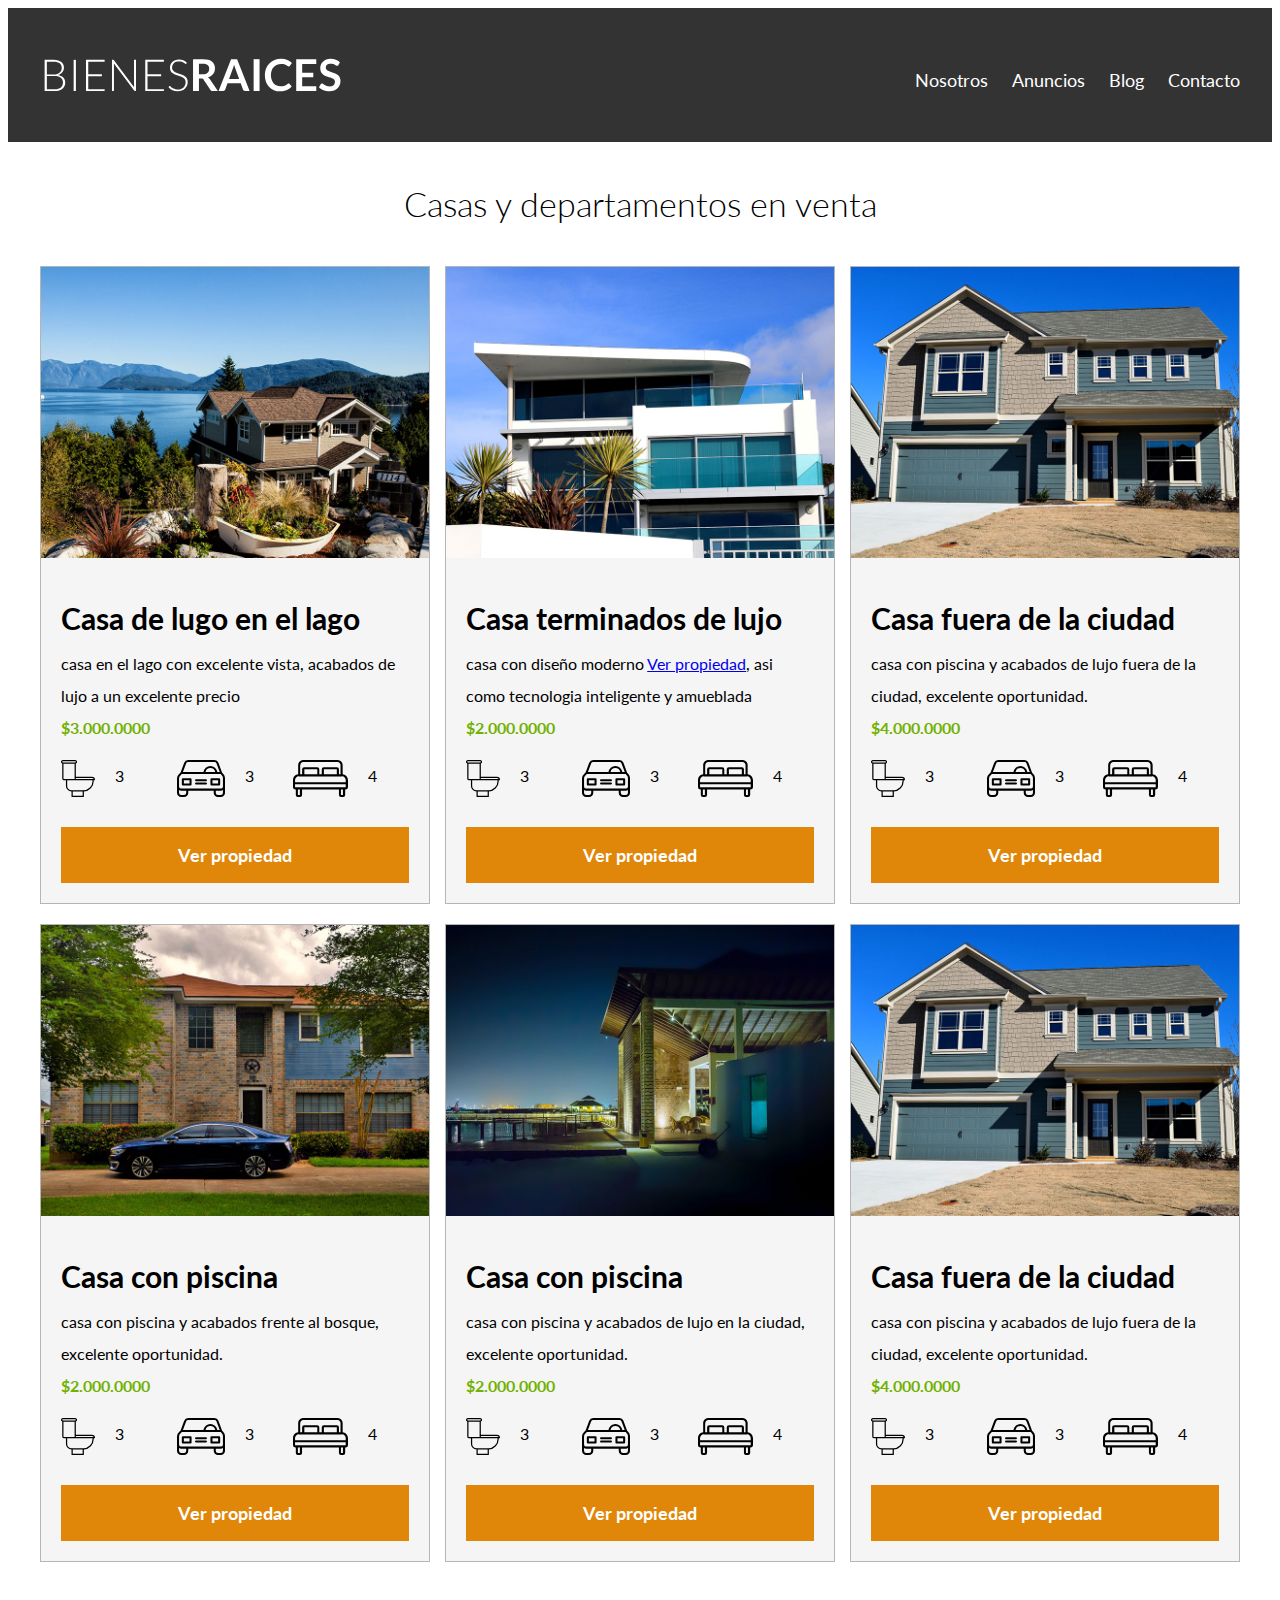
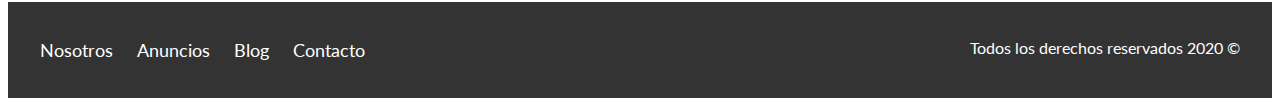
==== anuncios.html @ 5a6c4ee7 "version 2.0" ====
<!DOCTYPE html>
<html>
<head>
	<meta charset="utf-8">
	<title>Anuncios</title>
	<link href="https://fonts.googleapis.com/css2?family=Lato:ital,wght@0,300;0,400;0,700;0,900;1,700&display=swap" rel="stylesheet">
 
<link rel="stylesheet" type="text/css" href="css/normalize.css">
<link rel="stylesheet" type="text/css" href="css/style.css">
<script type="text/javascript" src="autoevaluacion.js"></script>
</head>
<body>

<header class="site-header">
	<div class="contenedor contenido-header">
         <div class="barra">
			<a href="/">

	         <img src="imagenes/logo.svg" alt="Logotipo de bienes raices">
	     </a>

         <nav class="navegacion">
		      <a href="nosotros.html">Nosotros</a>
		      <a href="anuncios.html">Anuncios</a>
		      <a href="blog.html">Blog</a>
		      <a href="contacto.html">Contacto</a>
	     </nav>
	
         </div>
          

     </div>
     
</header>

<main class="seccion contenedor">
<h2 class="fw-300 centrar-texto">Casas y departamentos en venta</h2>

<div class="contenedor-anuncio">

<div class="anuncio">
<img src="imagenes/anuncio1.jpg" alt="Anuncio casa en el algo">
<div class="contenido-anuncio">
	<h3>Casa de lugo en el lago</h3>
	<p>casa en el lago con excelente vista, acabados de lujo a un excelente precio</p>
	<p class="precio"> $3.000.0000</p>

	<ul class="iconos-caracteristicas">
		<li>
			<img src="imagenes/icono_wc.svg" alt="icono wc">
			<p>3</p>
		</li>
		<li>
			<img src="imagenes/icono_estacionamiento.svg" alt="icono autos">
			<p>3</p>
		</li>
		<li>
			<img src="imagenes/icono_dormitorio.svg" alt="icono habitaciones">
			<p>4</p>
		</li>
	</ul>





	<a href="#" class="boton boton-amarillo d-block">Ver propiedad</a>
 </div>
</div>

<div class="anuncio">
<img src="imagenes/anuncio2.jpg" alt="Anuncio casa de lujo">
<div class="contenido-anuncio">
	<h3>Casa terminados de lujo</h3>
	<p>casa con diseño moderno
	<a href="#">Ver propiedad</a>, asi como tecnologia inteligente y amueblada </p>
	<p class="precio"> $2.000.0000</p>

	<ul class="iconos-caracteristicas">
		<li>
			<img src="imagenes/icono_wc.svg" alt="icono wc">
			<p>3</p>
		</li>
		<li>
			<img src="imagenes/icono_estacionamiento.svg" alt="icono autos">
			<p>3</p>
		</li>
		<li>
			<img src="imagenes/icono_dormitorio.svg" alt="icono habitaciones">
			<p>4</p>
		</li>
	</ul>





	<a href="#" class="boton boton-amarillo d-block">Ver propiedad</a>
 </div>
</div>

<div class="anuncio">
<img src="imagenes/anuncio4.jpg" alt="Anuncio casa de lujo">
<div class="contenido-anuncio">
	<h3>Casa fuera de la ciudad</h3>
	<p>casa con piscina y acabados de lujo fuera de la ciudad, excelente oportunidad.</p>
	<p class="precio">$4.000.0000</p>


	<ul class="iconos-caracteristicas">
		<li>
			<img src="imagenes/icono_wc.svg" alt="icono wc">
			<p>3</p>
		</li>
		<li>
			<img src="imagenes/icono_estacionamiento.svg" alt="icono autos">
			<p>3</p>
		</li>
		<li>
			<img src="imagenes/icono_dormitorio.svg" alt="icono habitaciones">
			<p>4</p>
		</li>
	</ul>








	<a href="#" class="boton boton-amarillo d-block">Ver propiedad</a>
	</div><!--anuncio-->
 </div> <!--anuncio-->

 <div class="anuncio">
<img src="imagenes/anuncio5.jpg" alt="Anuncio casa frente al bosque">
<div class="contenido-anuncio">
	<h3>Casa con piscina</h3>
	<p>casa con piscina y acabados frente al bosque, excelente oportunidad.</p>
	<p class="precio">$2.000.0000</p>


	<ul class="iconos-caracteristicas">
		<li>
			<img src="imagenes/icono_wc.svg" alt="icono wc">
			<p>3</p>
		</li>
		<li>
			<img src="imagenes/icono_estacionamiento.svg" alt="icono autos">
			<p>3</p>
		</li>
		<li>
			<img src="imagenes/icono_dormitorio.svg" alt="icono habitaciones">
			<p>4</p>
		</li>
	</ul>








	<a href="#" class="boton boton-amarillo d-block">Ver propiedad</a>
	</div><!--anuncio-->
 </div> <!--anuncio-->


 <div class="anuncio">
<img src="imagenes/anuncio6.jpg" alt="Anuncio casa con piscina">
<div class="contenido-anuncio">
	<h3>Casa con piscina</h3>
	<p>casa con piscina y acabados de lujo en la ciudad, excelente oportunidad.</p>
	<p class="precio">$2.000.0000</p>


	<ul class="iconos-caracteristicas">
		<li>
			<img src="imagenes/icono_wc.svg" alt="icono wc">
			<p>3</p>
		</li>
		<li>
			<img src="imagenes/icono_estacionamiento.svg" alt="icono autos">
			<p>3</p>
		</li>
		<li>
			<img src="imagenes/icono_dormitorio.svg" alt="icono habitaciones">
			<p>4</p>
		</li>
	</ul>








	<a href="#" class="boton boton-amarillo d-block">Ver propiedad</a>
	</div><!--anuncio-->
 </div> <!--anuncio-->

 <div class="anuncio">
<img src="imagenes/anuncio4.jpg" alt="Anuncio casa de lujo">
<div class="contenido-anuncio">
	<h3>Casa fuera de la ciudad</h3>
	<p>casa con piscina y acabados de lujo fuera de la ciudad, excelente oportunidad.</p>
	<p class="precio">$4.000.0000</p>


	<ul class="iconos-caracteristicas">
		<li>
			<img src="imagenes/icono_wc.svg" alt="icono wc">
			<p>3</p>
		</li>
		<li>
			<img src="imagenes/icono_estacionamiento.svg" alt="icono autos">
			<p>3</p>
		</li>
		<li>
			<img src="imagenes/icono_dormitorio.svg" alt="icono habitaciones">
			<p>4</p>
		</li>
	</ul>








	<a href="#" class="boton boton-amarillo d-block">Ver propiedad</a>
	</div><!--anuncio-->
 </div> <!--anuncio-->
 
</div>


</main>

<footer class="site-footer seccion">
	<div class="contenedor contenedor-footer">
	<nav class="navegacion">
<a href="nosotros.html">Nosotros</a>
	<a href="anuncios.html">Anuncios</a>
	<a href="blog.html">Blog</a>
	<a href="contacto.html">Contacto</a>
</nav>


<p class="copyright">Todos los derechos reservados 2020 &copy; </p>
</div>
</footer>

</body>
</html>
---- css/style.css ----
html{
	box-sizing: border-box;
	font-size: 62.5%;
}

*, *:before, *:after {
  box-sizing: inherit;
}

body{
	 font-family: 'Lato', sans-serif;
	 font-size:1.6rem;
	 line-height: 2;
}


/* global*/
img{
	max-width: 100%;
}
.contenedor{
	max-width: 120rem; /**1200px**/
	margin:0 auto;
}
h1{
font-size: 3.8rem;
}
h2{
font-size: 3.4rem;
}
h3{
font-size: 3rem;
}
h4{
font-size: 2.6rem;
}
/**utilidades**/
.seccion{
	margin-top: 2rem;
	margin-bottom: 2rem;
}
.centrar-texto{
	text-align: center;
}
.fw-300 {
	font-weight: 300;
}
.d-block{
	display: block!important;
}
/**botones**/
.boton{
	color: white;
	font-weight: 700;
	text-decoration: none;
	font-size: 1.8rem;
	margin-top: 3rem;
	display: inline-block;
	padding: 1rem 3rem;
	text-align: center;
}
.boton-amarillo{
	background-color: #E08709;
}
.boton-verde{
	background-color: #71B100;
}

/* header*/
.site-header{
	background-color: #333333;
	padding: 1rem 0 3rem 0;

}
.site-header.inicio {
	background-image: url(../imagenes/header.jpg);
	background-position: center center;
	background-size: cover;
	height: 100vh;
	min-height: 60rem;
}
.contenido-header{
	height: 100%;
	display: flex;
	flex-direction: column;
	justify-content: space-between; /* organizar arriba abajo*/
}
.contenido-header h1{
	color:#ffffff;
	padding-bottom: 2rem;
	max-width: 60rem;
	line-height: 4rem;
	
}
.barra{
	display: flex;
	justify-content: space-between; /*alinear el contenido verticalmente*/
	align-items: center;
	padding-top: 3rem;

}
/** Navegacion **/
.navegacion a {
color:white;
text-decoration: none;
font-size: 1.8rem;
margin-right: 2rem;

}
.navegacion a:hover {
	color: #71B100;
}
.navegacion a:Last-of-type {
	margin: 0;
}

/**iconos nosotros**/

.icono-nosotros{
	display: flex;
	justify-content: space-between;
}
.icono{
	flex-basis: calc(33.3% - 1rem);
	text-align: center;
}
.icono h3{
	text-transform: uppercase;
}
/**anuncios**/
.contenedor-anuncio{
	display: flex;
	justify-content: space-between;
	flex-wrap: wrap;
}
.anuncio{
	flex: 0 0 calc(33.3% - 1rem) ; /** no deja que se encoja y toma el tamaño de la base**/
	border : 1px solid #B5B5B5;
	background-color: #F5F5F5;
	margin-bottom: 2rem; /** separacion hacia afuera**/
}
.contenido-anuncio{
	padding: 2rem;
}
.contenido-anuncio h3, .contenido-anuncio p {
	margin: 0;
}
.precio{
	color: #71B100;
	font-weight: 700;
}
.iconos-caracteristicas{
	list-style: none;
	padding: 0;
	display: flex;

}
.iconos-caracteristicas li{
flex:1;
display: flex;
}
.iconos-caracteristicas li img{
	margin-right: 2rem;
}
.ver-todas{
	display: flex;
	justify-content: flex-end;
}
/**contacto home**/
.imagen-contacto{
	background-image: url(../imagenes/encuentra.jpg);
	background-position: center center;
	background-size: cover;
	height: 40rem;
	display: flex;
	align-items: center; /** centrar verticalmente**/
}
.contenido-contacto{
	flex:1; /**factor de crecimiento**/
	color: white;

}
.contenido-contacto p{
	font-size: 1.8rem;
}
/**seccion inferior**/
.seccion-inferior{
	display: flex;
	justify-content: space-between;
}
.seccion-inferior .blog{
	flex-basis: 60%;

}
.seccion-inferior .testimoniales{
	flex-basis: calc(40% - 2rem);

}
.entrada-blog{
	display: flex;
	justify-content: space-between;
	margin-bottom: 2rem;
}
.entrada-blog:Last-of-type{
	margin-bottom: 0;
}
.entrada-blog .imagen{
	flex-basis: 40%;

}
.entrada-blog .texto-entrada{
	flex-basis: calc(60% - 3rem);

}
.texto-entrada a{
	color:black;
	text-decoration: none;
}
.texto-entrada h4{
	margin: 0;
	line-height: 1.4;

}
.texto-entrada h4::after{
	content: '';
	display: block;
	width: 15rem;
	height: .5rem;
	background-color: #71B100;
	margin-top: 1rem;
}
/**testimoniales**/
.testimonial{
	background-color: #71B100;
	font-size: 2.0rem;
	padding: 2rem;
	color:#ffffff;
	border-radius: 2rem;
}
.testimonial p {
	text-align: right;
}
.testimonial blockquote::before{
	content: '';
	background-image: url(../imagenes/comilla.svg);
	width: 4rem;
	height: 4rem;
	position: absolute;
	left: -2rem;
}
.testimonial blockquote{
	position: relative;
	padding-left: 5rem;
	font-weight: 300;
}
/**footer**/
.site-footer{
	background-color: #333333;
	margin: 0;
}
.contenedor-footer{
	padding: 3rem 0;
	display: flex;
	justify-content: space-between;
}
.copyright {
	margin: 0;
	color: white;

}
/** css paginas internas**/
.contenido-nosotros{
	display: grid;
	grid-template-columns: repeat(2, 1fr); /** tambien puede 1fr 1fr**/
	grid-column-gap: 2rem;

}
.texto-nosotros blockquote {
	font-weight: 900;
	font-size: 2rem;
	margin: 0;
	padding: 1rem 0 3rem 0;
}
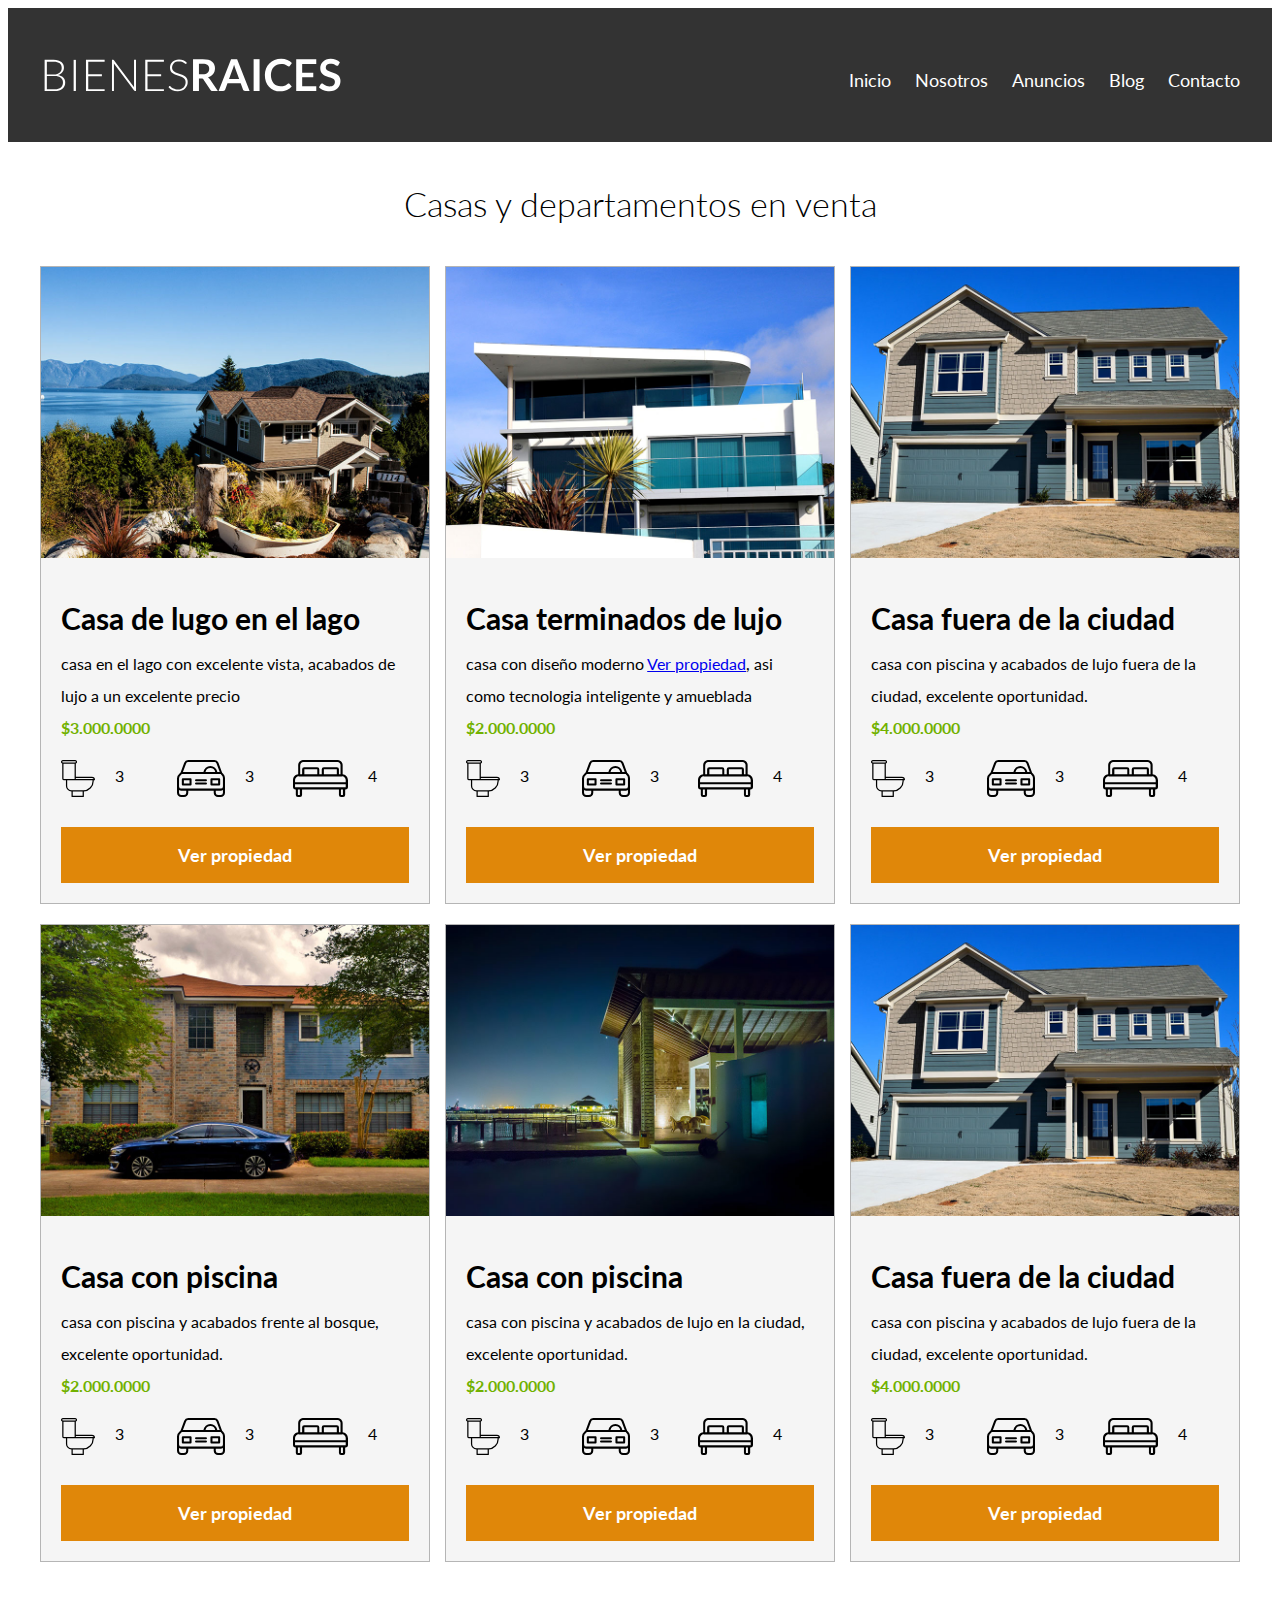
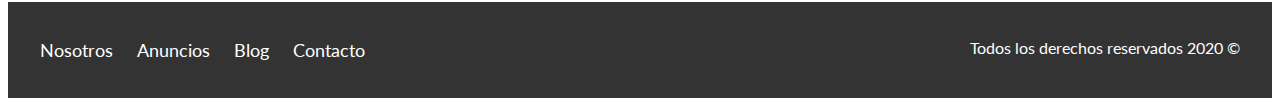
==== commit 11198b08: "html,css termiando" ====
--- a/anuncios.html
+++ b/anuncios.html
@@ -20,6 +20,7 @@
 	     </a>
 
          <nav class="navegacion">
+         	  <a href="index.html">Inicio</a>
 		      <a href="nosotros.html">Nosotros</a>
 		      <a href="anuncios.html">Anuncios</a>
 		      <a href="blog.html">Blog</a>
@@ -64,7 +65,7 @@
 
 
 
-	<a href="#" class="boton boton-amarillo d-block">Ver propiedad</a>
+	<a href="anuncio.html" class="boton boton-amarillo d-block">Ver propiedad</a>
  </div>
 </div>
 
@@ -95,7 +96,7 @@
 
 
 
-	<a href="#" class="boton boton-amarillo d-block">Ver propiedad</a>
+	<a href="anuncio.html" class="boton boton-amarillo d-block">Ver propiedad</a>
  </div>
 </div>
 
@@ -129,7 +130,7 @@
 
 
 
-	<a href="#" class="boton boton-amarillo d-block">Ver propiedad</a>
+	<a href="anuncio.html" class="boton boton-amarillo d-block">Ver propiedad</a>
 	</div><!--anuncio-->
  </div> <!--anuncio-->
 
@@ -163,7 +164,7 @@
 
 
 
-	<a href="#" class="boton boton-amarillo d-block">Ver propiedad</a>
+	<a href="anuncio.html" class="boton boton-amarillo d-block">Ver propiedad</a>
 	</div><!--anuncio-->
  </div> <!--anuncio-->
 
@@ -198,7 +199,7 @@
 
 
 
-	<a href="#" class="boton boton-amarillo d-block">Ver propiedad</a>
+	<a href="anuncio.html" class="boton boton-amarillo d-block">Ver propiedad</a>
 	</div><!--anuncio-->
  </div> <!--anuncio-->
 
@@ -232,7 +233,7 @@
 
 
 
-	<a href="#" class="boton boton-amarillo d-block">Ver propiedad</a>
+	<a href="anuncio.html" class="boton boton-amarillo d-block">Ver propiedad</a>
 	</div><!--anuncio-->
  </div> <!--anuncio-->
  
--- a/css/style.css
+++ b/css/style.css
@@ -47,6 +47,9 @@
 }
 .d-block{
 	display: block!important;
+}
+.contenido-centrado{
+	max-width: 800px;
 }
 /**botones**/
 .boton{
@@ -58,6 +61,10 @@
 	display: inline-block;
 	padding: 1rem 3rem;
 	text-align: center;
+	border:none;
+}
+.boton:hover{    
+	cursor: pointer;  /* para poner el cursos sobre el boton , se le añade estilo*/
 }
 .boton-amarillo{
 	background-color: #E08709;
@@ -153,6 +160,8 @@
 	list-style: none;
 	padding: 0;
 	display: flex;
+	flex:1;
+	max-width: 500px;
 
 }
 .iconos-caracteristicas li{
@@ -269,6 +278,7 @@
 
 }
 /** css paginas internas**/
+/** Nosotros**/
 .contenido-nosotros{
 	display: grid;
 	grid-template-columns: repeat(2, 1fr); /** tambien puede 1fr 1fr**/
@@ -280,4 +290,48 @@
 	font-size: 2rem;
 	margin: 0;
 	padding: 1rem 0 3rem 0;
+}
+
+/**Anuncio**/
+.resumen-propiedad{
+	display: flex;
+	justify-content: space-between;
+	align-items: center;
+
+}
+/**contacto**/
+.contacto p{
+ font-size: 1.4rem;
+ color: #4f4f4f;
+ margin: 2rem 0 0 0;
+}
+legend{
+	font-size: 2.3rem;
+	color:#4f4f4f;
+}
+
+label{
+	font-weight: 700;
+	text-transform: uppercase; 
+	display: block;
+}
+input:not([type="submit"]),
+textarea,
+select{
+	padding: 1rem;
+	display:block;
+	width: 100%;
+	background-color: #e1e1e1;
+	margin-bottom: 2rem;
+	border:none;
+}
+input[type="radio"]{
+	width: auto;
+	margin:0;
+}
+.forma-contacto{
+	max-width: 30rem;
+	display: flex;
+	justify-content: space-between;
+	align-items: center;
 }